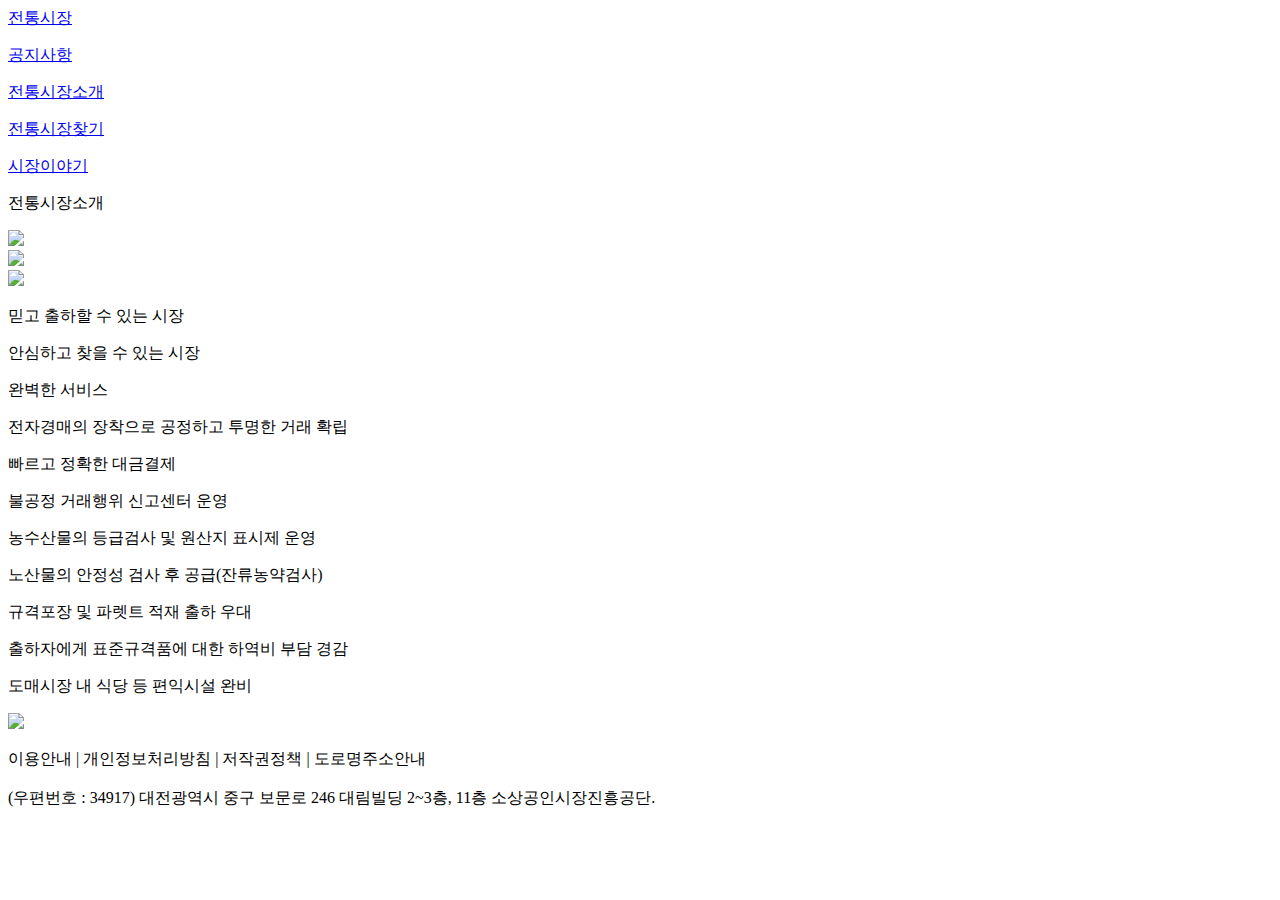
==== introduce.html @ aeb8256c "Add files via upload" ====
<!DOCTYPE html>
<html lang="en">
<head>
    <meta charset="UTF-8">
    <meta http-equiv="X-UA-Compatible" content="IE=edge">
    <meta name="viewport" content="width=device-width, initial-scale=1.0">
    <title>전통시장</title>
    <link href="css/introduce.css" rel="stylesheet">
</head>
<body>
    <header>
        <div class="logo">
            <a href="index.html">전통시장</a>   
        </div>
        <div class="menu">
            <p><a href="notice.html">공지사항</a></p>
            <p><a href="introduce.html">전통시장소개</a></p>
            <p><a href="search.html">전통시장찾기</a></p>
            <p><a href="story.html">시장이야기</a></p> 
        </div>     
</header>
     <main>
        <div class="txt">
            <p>전통시장소개</p>
       </div>
       <!-- <figure>
           <img src="intro.jpg">
       </figure> -->
       <!-- <div class="top">
        <a href="#"><img src="top.png"></a>
    </div> -->
    <article>
            <div class="img_intro">
                <img src="img/ekrkrgud.png" class="img1"><br>
                <img src="img/ekrkrgud.png" class="img2"><br>
                <img src="img/ekrkrgud.png" class="img3"><br>
            </div>
            <div class="text_ex">
                <p class="t1">믿고 출하할 수 있는 시장</p>
                <p class="t2">안심하고 찾을 수 있는 시장</p>
                <p class="t3">완벽한 서비스</p>
            </div>
            <div class="text">  
                    <div class="text_1">
                        <p>전자경매의 장착으로 공정하고 투명한 거래 확립</p>
                        <p>빠르고 정확한 대금결제</p>
                    </div>
                    <div class="text_2">    
                        <p>불공정 거래행위 신고센터 운영</p>
                        <p>농수산물의 등급검사 및 원산지 표시제 운영</p>
                        <p>노산물의 안정성 검사 후 공급(잔류농약검사)</p>
                    </div>
                   <div class="text_3">
                        <p>규격포장 및 파렛트 적재 출하 우대</p>
                        <p>출하자에게 표준규격품에 대한 하역비 부담 경감</p>
                        <p>도매시장 내 식당 등 편익시설 완비</p>
                    </div>
        </div>    
    </article>
    </main>
     <footer>
        <a href="https://www.semas.or.kr/"><img src="img/footer_logo.png"></a>
        <p>이용안내   |   개인정보처리방침   |   저작권정책   |   도로명주소안내<br><br>
            (우편번호 : 34917) 대전광역시 중구 보문로 246 대림빌딩 2~3층, 11층 소상공인시장진흥공단.
            </p>
    </footer>
    
</body>
</html>
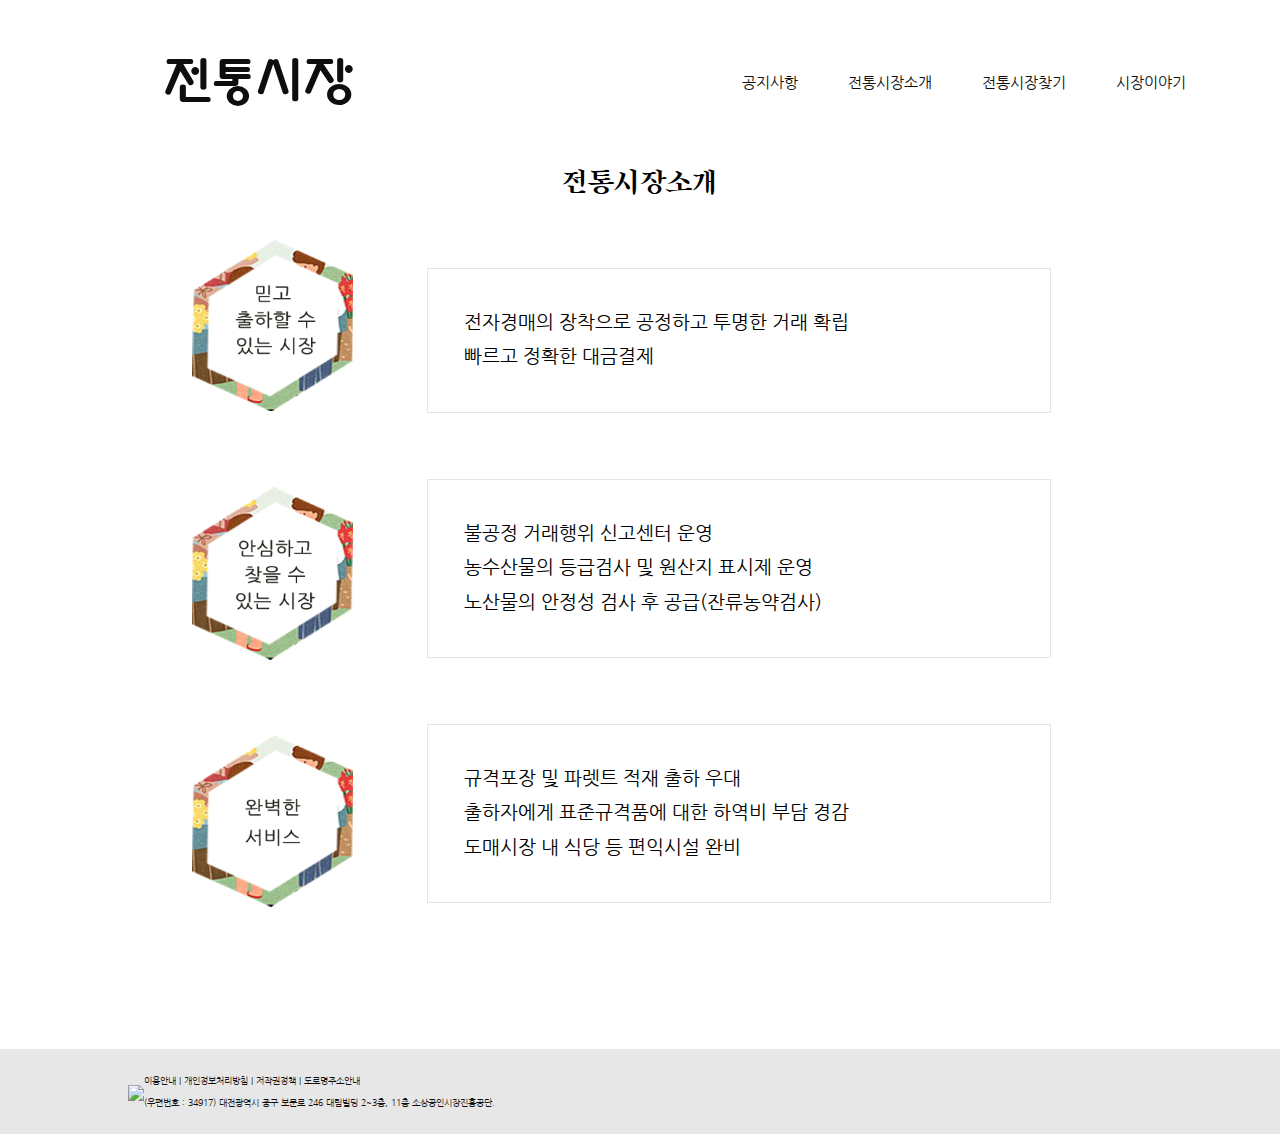
==== commit 95890d87: "v-1" ====
--- a/introduce.html
+++ b/introduce.html
@@ -12,34 +12,33 @@
         <div class="logo">
             <a href="index.html">전통시장</a>   
         </div>
-        <div class="menu">
-            <p><a href="notice.html">공지사항</a></p>
-            <p><a href="introduce.html">전통시장소개</a></p>
-            <p><a href="search.html">전통시장찾기</a></p>
-            <p><a href="story.html">시장이야기</a></p> 
-        </div>     
-</header>
+        <nav>
+            <a href="" class="menu_trigger">
+                <span></span>
+                <span></span>
+                <span></span>
+            </a>
+            <div class="menu">
+                <p><a href="notice.html">공지사항</a></p>
+                <p><a href="introduce.html">전통시장소개</a></p>
+                <p><a href="search.html">전통시장찾기</a></p>
+                <p><a href="story.html">시장이야기</a></p> 
+            </div>     
+        </nav>
+    </header>
      <main>
         <div class="txt">
             <p>전통시장소개</p>
        </div>
-       <!-- <figure>
-           <img src="intro.jpg">
-       </figure> -->
-       <!-- <div class="top">
-        <a href="#"><img src="top.png"></a>
-    </div> -->
+     
+    
     <article>
             <div class="img_intro">
-                <img src="img/ekrkrgud.png" class="img1"><br>
-                <img src="img/ekrkrgud.png" class="img2"><br>
-                <img src="img/ekrkrgud.png" class="img3"><br>
+                <img src="img/1-1.png" class="img1"><br>
+                <img src="img/1-2.png" class="img2"><br>
+                <img src="img/1-3.png" class="img3"><br>
             </div>
-            <div class="text_ex">
-                <p class="t1">믿고 출하할 수 있는 시장</p>
-                <p class="t2">안심하고 찾을 수 있는 시장</p>
-                <p class="t3">완벽한 서비스</p>
-            </div>
+           
             <div class="text">  
                     <div class="text_1">
                         <p>전자경매의 장착으로 공정하고 투명한 거래 확립</p>
@@ -57,7 +56,33 @@
                     </div>
         </div>    
     </article>
+        <article class="main2">  
+            <div class="ex">
+                <img src="img/1-1.png">
+                <div class="text">
+                    <p>- 전자경매의 장착으로 공정하고 투명한 거래 확립</p>
+                    <p>- 빠르고 정확한 대금결제</p>
+                </div>            
+            </div>
+            <div class="ex">
+                <img src="img/1-2.png">
+                <div class="text">    
+                    <p>- 불공정 거래행위 신고센터 운영</p>
+                    <p>- 농수산물의 등급검사 및 원산지 표시제 운영</p>
+                    <p>- 노산물의 안정성 검사 후 공급(잔류농약검사)</p>
+                </div>
+            </div>
+            <div class="ex">
+                <img src="img/1-3.png">
+                <div class="text">
+                    <p>- 규격포장 및 파렛트 적재 출하 우대</p>
+                    <p>- 출하자에게 표준규격품에 대한 하역비 부담 경감</p>
+                    <p>- 도매시장 내 식당 등 편익시설 완비</p>
+                </div>
+            </div>
+        </article>
     </main>
+
      <footer>
         <a href="https://www.semas.or.kr/"><img src="img/footer_logo.png"></a>
         <p>이용안내   |   개인정보처리방침   |   저작권정책   |   도로명주소안내<br><br>
--- a/css/introduce.css
+++ b/css/introduce.css
@@ -0,0 +1,119 @@
+@charset 'utf-8';
+@import url("common.css");
+
+main {
+  width: 100%;
+}
+
+article {
+  /* border: 1px solid black; */
+  width: 70%;
+  margin: 0 auto;
+  display: flex;
+}
+.main2 {
+  display: none;
+}
+.txt {
+  font-size: 30px;
+  font-family: "Song Myung", serif;
+  text-align: center;
+}
+
+.img_intro {
+  width: 18%;
+
+  /* border: 1px solid rgb(157, 255, 0); */
+}
+.img_intro img {
+  margin: 38px 0;
+}
+
+.img_intro .img1 {
+  width: 100%;
+}
+.img_intro .img2 {
+  width: 100%;
+}
+.img_intro .img3 {
+  width: 100%;
+}
+
+.text {
+  /* border: 1px solid blue; */
+  font-size: 1.2em;
+  width: 82%;
+  font-family: "Nanum Gothic", sans-serif;
+}
+
+.text_1 {
+  border: 1px solid rgba(0, 0, 0, 0.1);
+  padding: 5%;
+  margin: 9% 5%;
+  margin-left: 10%;
+  line-height: 1.8;
+}
+.text_2 {
+  border: 1px solid rgba(0, 0, 0, 0.1);
+  padding: 5%;
+  margin: 9% 5%;
+  margin-left: 10%;
+  line-height: 1.8;
+}
+.text_3 {
+  border: 1px solid rgba(0, 0, 0, 0.1);
+  padding: 5%;
+  margin: 9% 5%;
+  margin-left: 10%;
+  line-height: 1.8;
+}
+@media (max-width: 905px) {
+  .text {
+    font-size: 1.1rem;
+  }
+}
+@media (max-width: 830px) {
+  .text {
+    font-size: 1rem;
+  }
+  .img_intro img {
+    margin: 30px 0;
+  }
+}
+@media (max-width: 768px) {
+  .txt {
+    margin-top: 50px;
+    font-size: 25px;
+  }
+  article {
+    display: none;
+  }
+  .main2 {
+    display: unset;
+  }
+  .main2 img {
+    width: 25%;
+    margin: 30px;
+  }
+  .text {
+    border: 1px solid rgba(0, 0, 0, 0.1);
+    margin: 0 auto;
+    line-height: 2;
+    padding: 20px 5px;
+    font-size: 1rem;
+    width: 70%;
+    line-height: 2;
+  }
+  .main2 .ex {
+    margin: 0 auto;
+    text-align: center;
+  }
+}
+@media (max-width: 500px) {
+  .main2 img {
+    width: 30%;
+  }
+  .text {
+    width: 90%;
+  }
+}
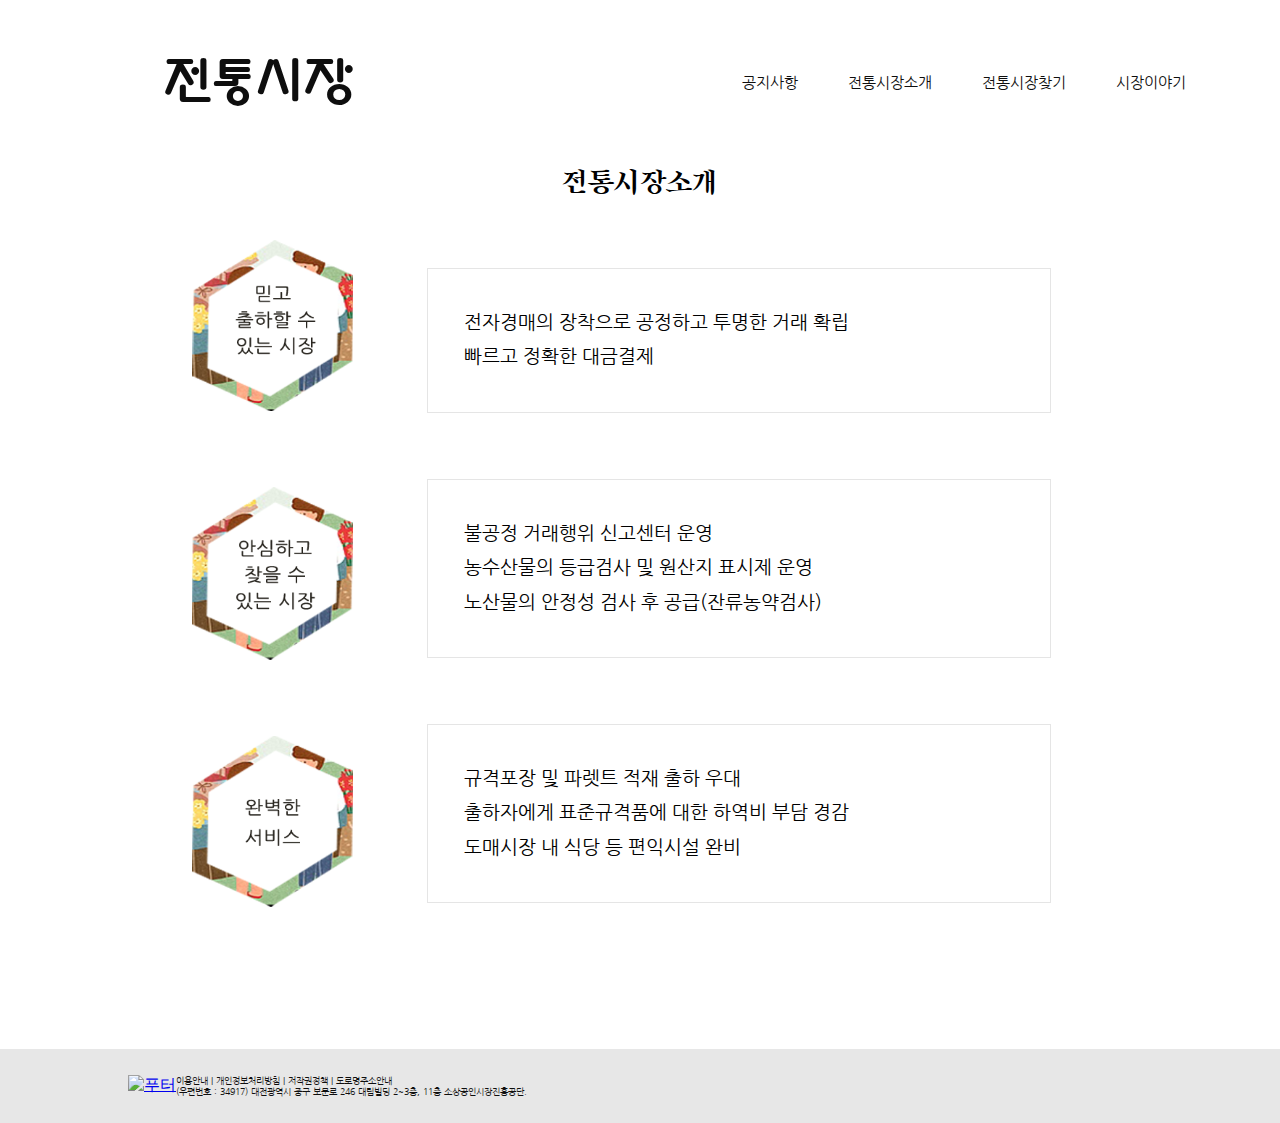
==== commit b410f038: "v-1" ====
--- a/introduce.html
+++ b/introduce.html
@@ -13,7 +13,7 @@
             <a href="index.html">전통시장</a>   
         </div>
         <nav>
-            <a href="" class="menu_trigger">
+            <a class="menu_trigger">
                 <span></span>
                 <span></span>
                 <span></span>
@@ -34,9 +34,9 @@
     
     <article>
             <div class="img_intro">
-                <img src="img/1-1.png" class="img1"><br>
-                <img src="img/1-2.png" class="img2"><br>
-                <img src="img/1-3.png" class="img3"><br>
+                <img src="img/1-1.png" class="img1" alt="설명"><br>
+                <img src="img/1-2.png" class="img2"alt="설명"><br>
+                <img src="img/1-3.png" class="img3"alt="설명"><br>
             </div>
            
             <div class="text">  
@@ -58,14 +58,14 @@
     </article>
         <article class="main2">  
             <div class="ex">
-                <img src="img/1-1.png">
+                <img src="img/1-1.png"alt="설명">
                 <div class="text">
                     <p>- 전자경매의 장착으로 공정하고 투명한 거래 확립</p>
                     <p>- 빠르고 정확한 대금결제</p>
                 </div>            
             </div>
             <div class="ex">
-                <img src="img/1-2.png">
+                <img src="img/1-2.png"alt="설명">
                 <div class="text">    
                     <p>- 불공정 거래행위 신고센터 운영</p>
                     <p>- 농수산물의 등급검사 및 원산지 표시제 운영</p>
@@ -73,7 +73,7 @@
                 </div>
             </div>
             <div class="ex">
-                <img src="img/1-3.png">
+                <img src="img/1-3.png"alt="설명">
                 <div class="text">
                     <p>- 규격포장 및 파렛트 적재 출하 우대</p>
                     <p>- 출하자에게 표준규격품에 대한 하역비 부담 경감</p>
@@ -83,9 +83,9 @@
         </article>
     </main>
 
-     <footer>
-        <a href="https://www.semas.or.kr/"><img src="img/footer_logo.png"></a>
-        <p>이용안내   |   개인정보처리방침   |   저작권정책   |   도로명주소안내<br><br>
+    <footer>
+        <a href="https://www.semas.or.kr/"><img src="img/footer_logo.png" alt="푸터"></a>
+        <p>이용안내   |   개인정보처리방침   |   저작권정책   |   도로명주소안내<br>
             (우편번호 : 34917) 대전광역시 중구 보문로 246 대림빌딩 2~3층, 11층 소상공인시장진흥공단.
             </p>
     </footer>
